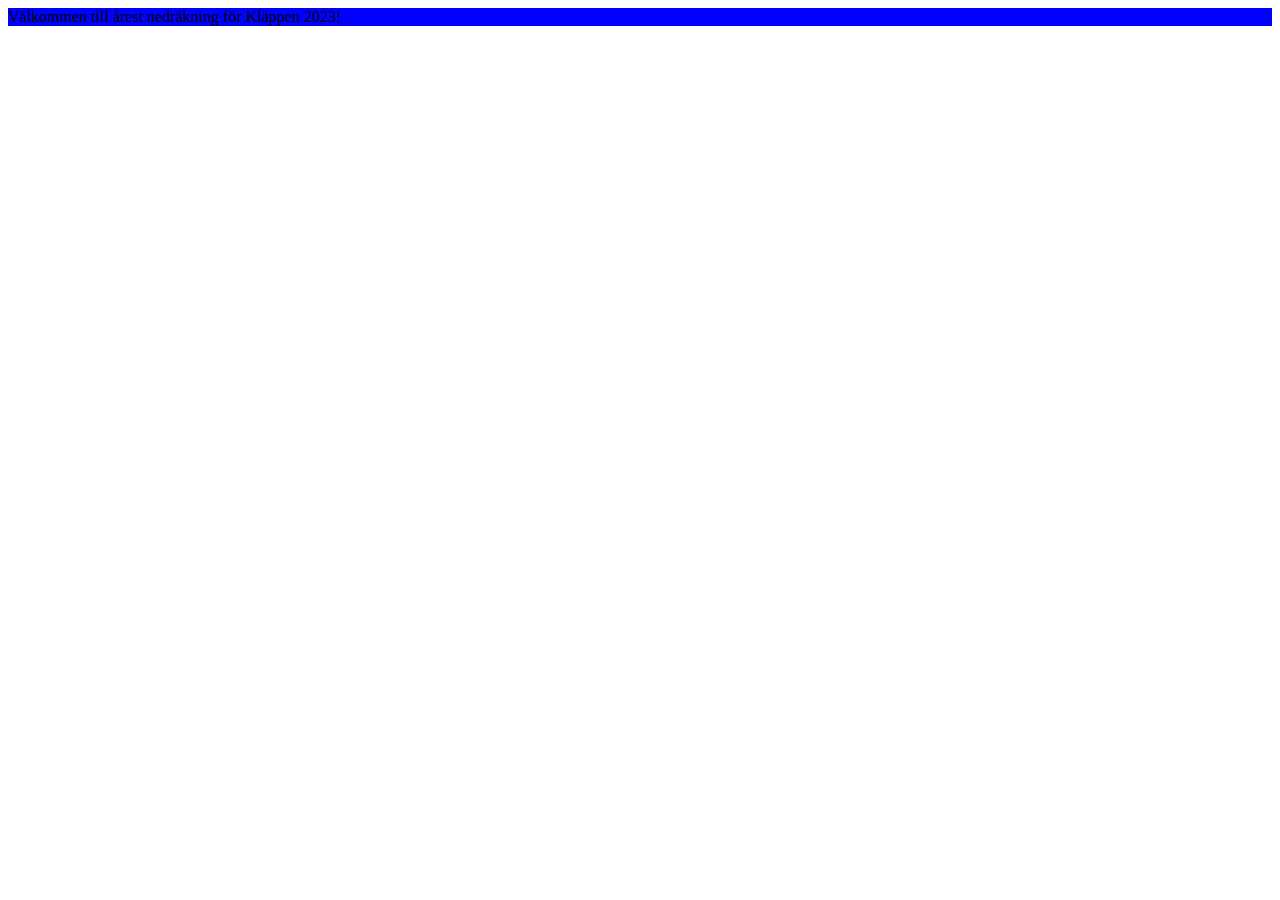
==== index.html @ cf9fae9b "add javascript for countdown" ====
<!DOCTYPE html>
<html lang="sv">
<head>
    <meta charset="UTF-8">
    <meta http-equiv="X-UA-Compatible" content="IE=edge">
    <meta name="viewport" content="width=device-width, initial-scale=1.0">
    <link rel="stylesheet" href="./assets/css/style.css">
    <title>Document</title>
</head>
<body>
<header>
    Välkommen till årest nedräkning för Kläppen 2023!
    <span id="time-left" ></span>
</header>

</body>
</html>
---- assets/css/style.css ----
header {
    background: blue;
}
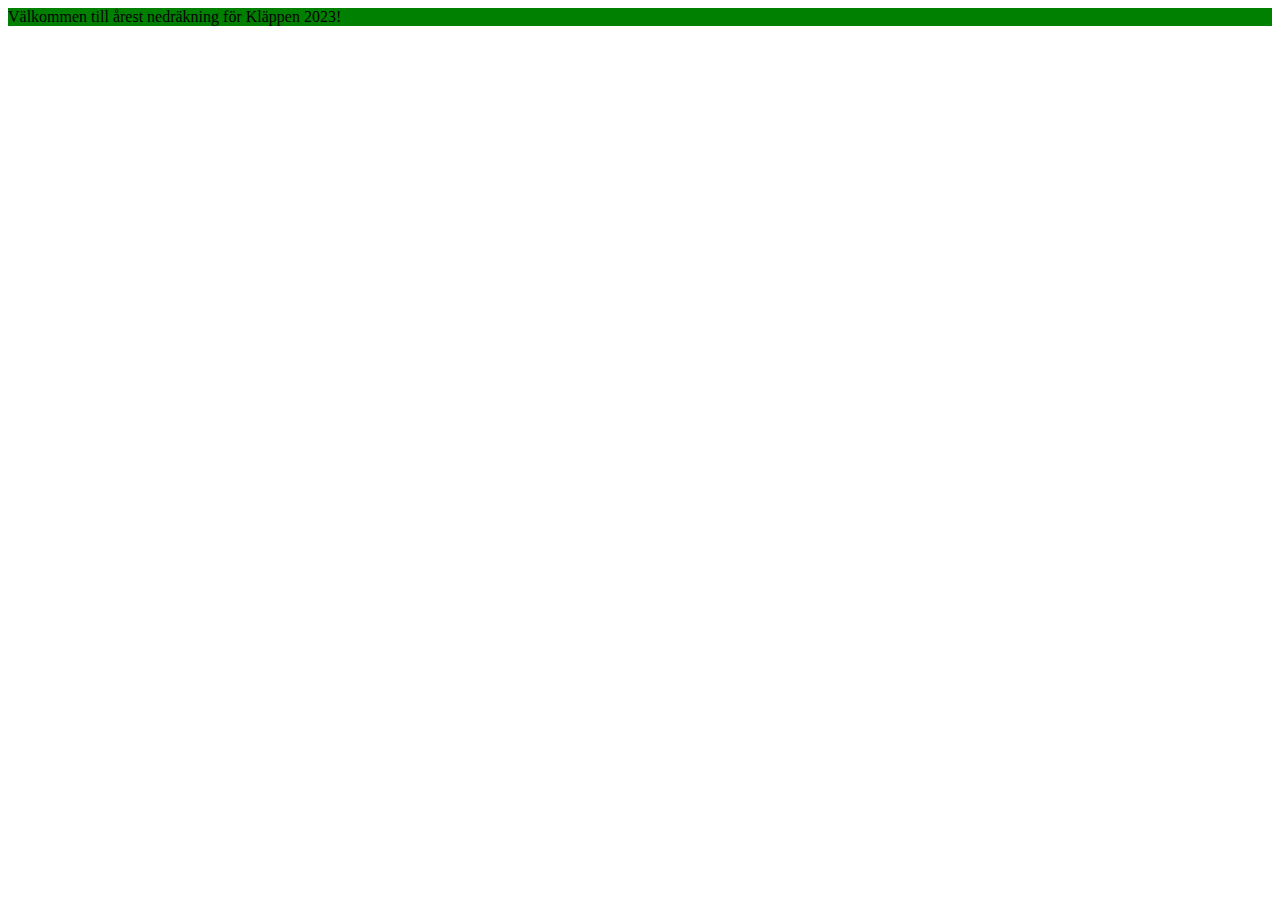
==== commit 5b1b7b6d: "linking js to index" ====
--- a/index.html
+++ b/index.html
@@ -13,5 +13,7 @@
     <span id="time-left" ></span>
 </header>
 
+
+<script src="./assets/script/script.js"></script>
 </body>
 </html>--- a/assets/css/style.css
+++ b/assets/css/style.css
@@ -1,3 +1,3 @@
 header {
-    background: blue;
+    background: green;
 }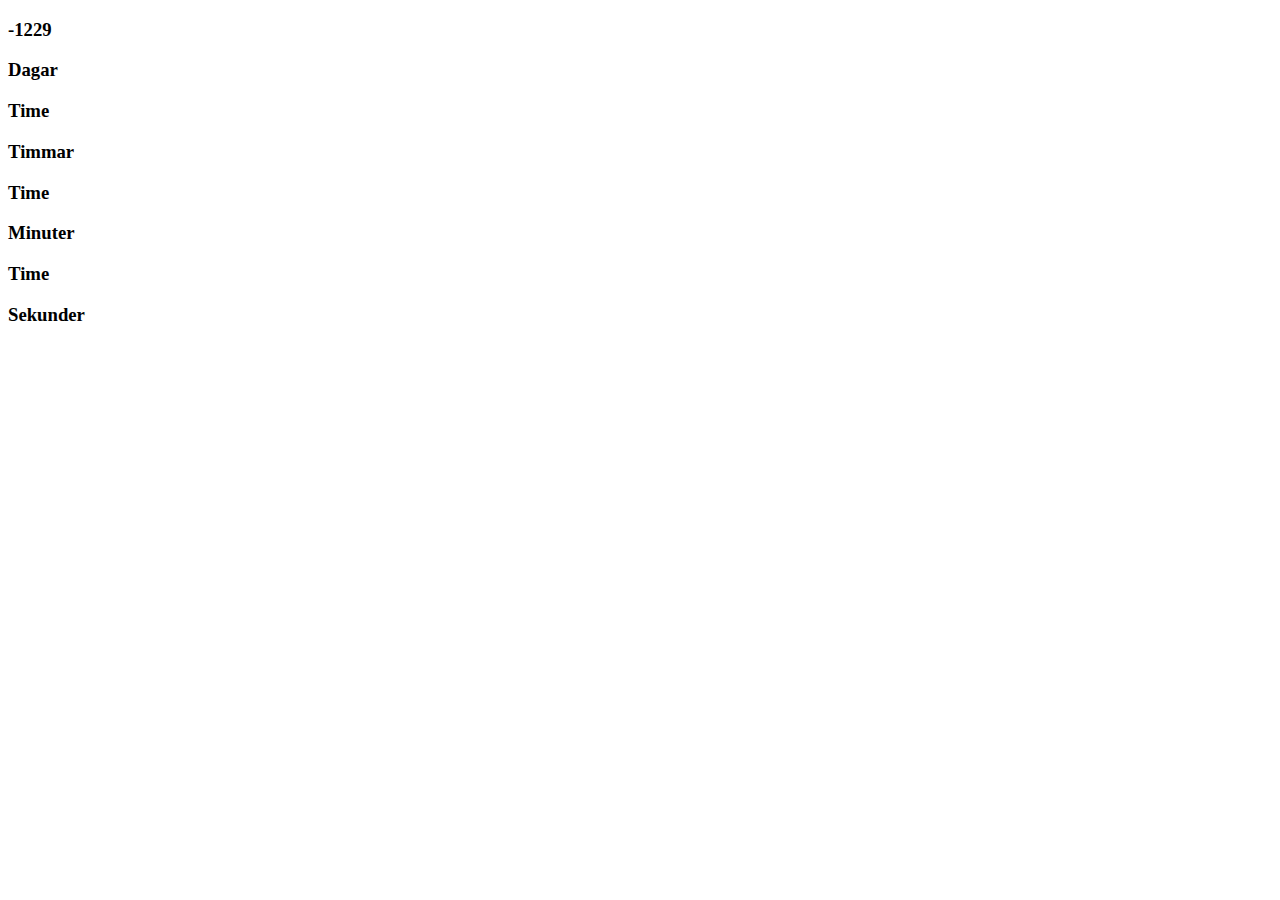
==== commit 29c5b7ef: "add javascript for countdown" ====
--- a/index.html
+++ b/index.html
@@ -8,10 +8,26 @@
     <title>Document</title>
 </head>
 <body>
-<header>
-    Välkommen till årest nedräkning för Kläppen 2023!
-    <span id="time-left" ></span>
-</header>
+<section class="travel-soon">
+    <div>
+        <div class="cont-day">
+            <h3 class="day">Time</h3>
+            <h3>Dagar</h3>
+        </div>
+        <div class="cont-hour">
+            <h3 class="day">Time</h3>
+            <h3>Timmar</h3>
+        </div>
+        <div class="cont-min">
+            <h3 class="min">Time</h3>
+            <h3>Minuter</h3>
+        </div>
+        <div class="cont-day">
+            <h3 class="secs">Time</h3>
+            <h3>Sekunder</h3>
+        </div>
+    </div>
+</section>
 
 
 <script src="./assets/script/script.js"></script>
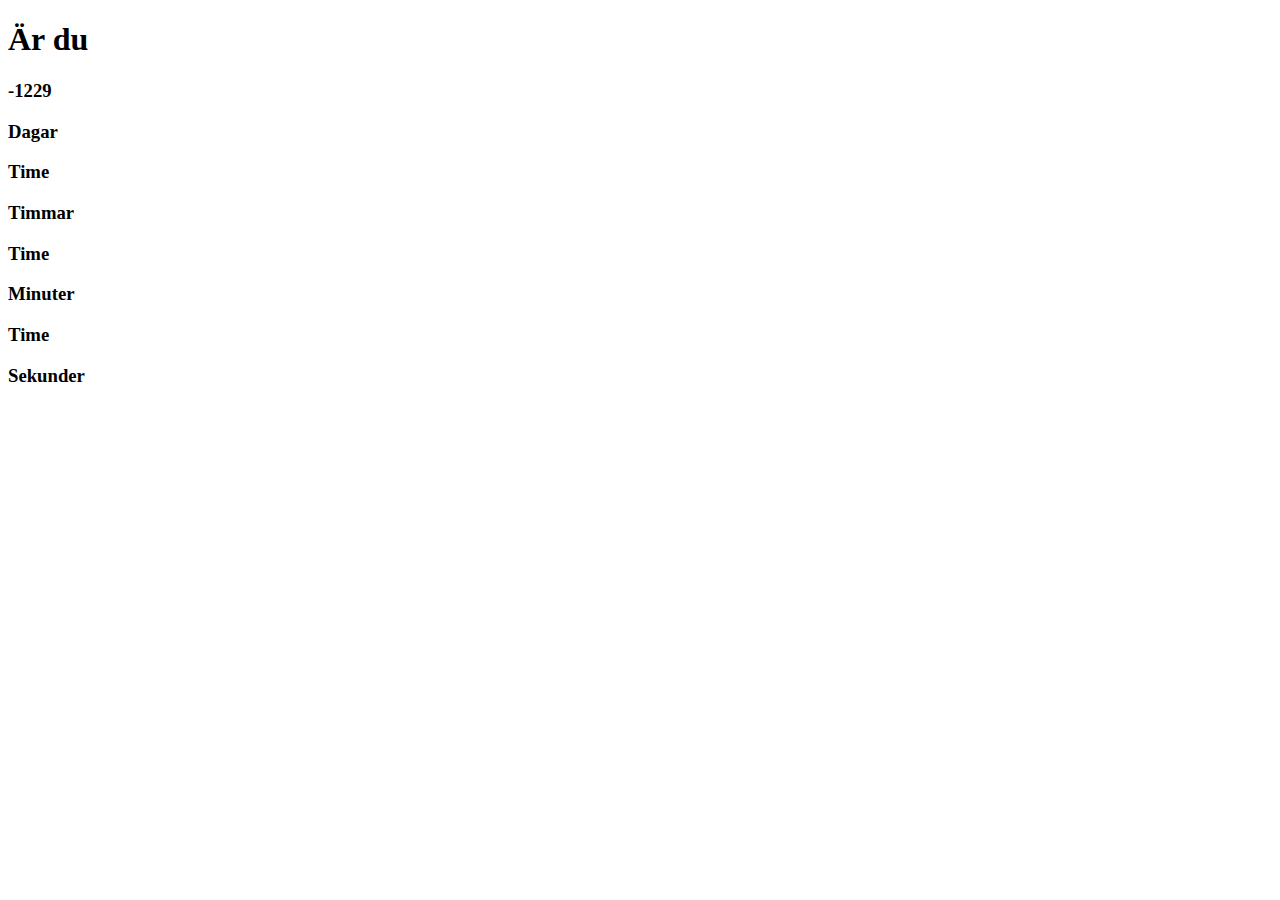
==== commit 5dfe7d74: "add javascript for typewritning" ====
--- a/index.html
+++ b/index.html
@@ -10,6 +10,7 @@
 <body>
 <section class="travel-soon">
     <div>
+        <h1 id="ready"></h1>
         <div class="cont-day">
             <h3 class="day">Time</h3>
             <h3>Dagar</h3>
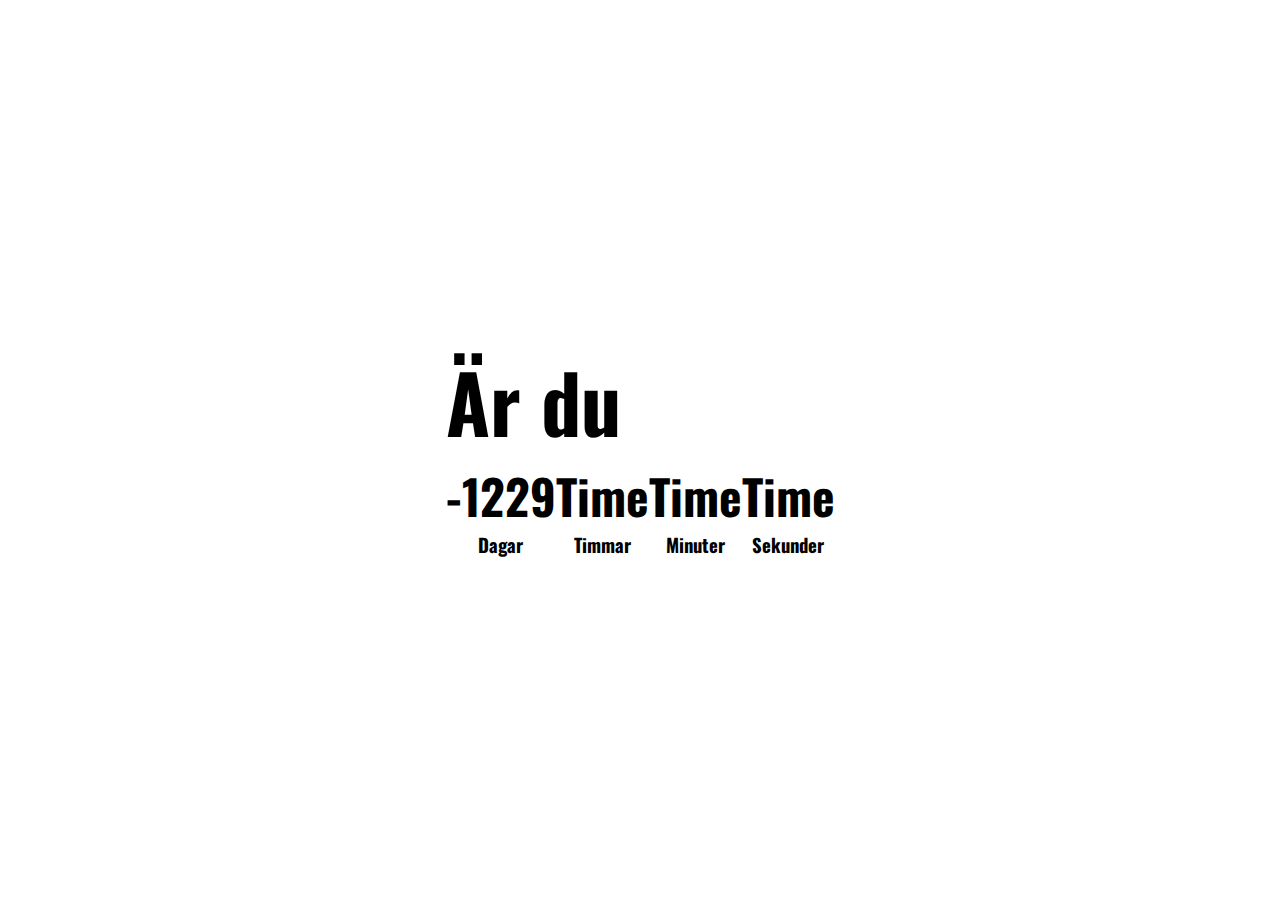
==== commit 8e8399ba: "add style to countdowm" ====
--- a/index.html
+++ b/index.html
@@ -11,21 +11,23 @@
 <section class="travel-soon">
     <div>
         <h1 id="ready"></h1>
-        <div class="cont-day">
-            <h3 class="day">Time</h3>
-            <h3>Dagar</h3>
-        </div>
-        <div class="cont-hour">
-            <h3 class="day">Time</h3>
-            <h3>Timmar</h3>
-        </div>
-        <div class="cont-min">
-            <h3 class="min">Time</h3>
-            <h3>Minuter</h3>
-        </div>
-        <div class="cont-day">
-            <h3 class="secs">Time</h3>
-            <h3>Sekunder</h3>
+        <div class="countdown">
+            <div class="cont-day">
+                <h3 class="day">Time</h3>
+                <h3>Dagar</h3>
+            </div>
+            <div class="cont-hour">
+                <h3 class="day">Time</h3>
+                <h3>Timmar</h3>
+            </div>
+            <div class="cont-min">
+                <h3 class="min">Time</h3>
+                <h3>Minuter</h3>
+            </div>
+            <div class="cont-day">
+                <h3 class="secs">Time</h3>
+                <h3>Sekunder</h3>
+            </div>
         </div>
     </div>
 </section>
--- a/assets/css/style.css
+++ b/assets/css/style.css
@@ -1,3 +1,39 @@
-header {
-    background: green;
+/* Google Font */
+
+@import url('https://fonts.googleapis.com/css2?family=Fira+Sans:wght@200&family=Oswald:wght@200&display=swap');
+
+* {
+    margin: 0;
+    padding: 0;
+    box-sizing: border-box;
+}
+
+body {
+    font-family: "oswald", sans-serif;
+}
+
+h1 {
+    font-size: 5rem;
+    font-weight: bolder;
+}
+
+.travel-soon {
+    min-height: 100vh;
+    display: flex;
+    align-items: center;
+    flex-direction: column;
+    justify-content: center;
+}
+
+.countdown {
+    display: flex;
+    justify-content: space-around;
+    text-align: center;
+}
+
+.day,
+.hour,
+.min,
+.secs {
+    font-size: 3rem;
 }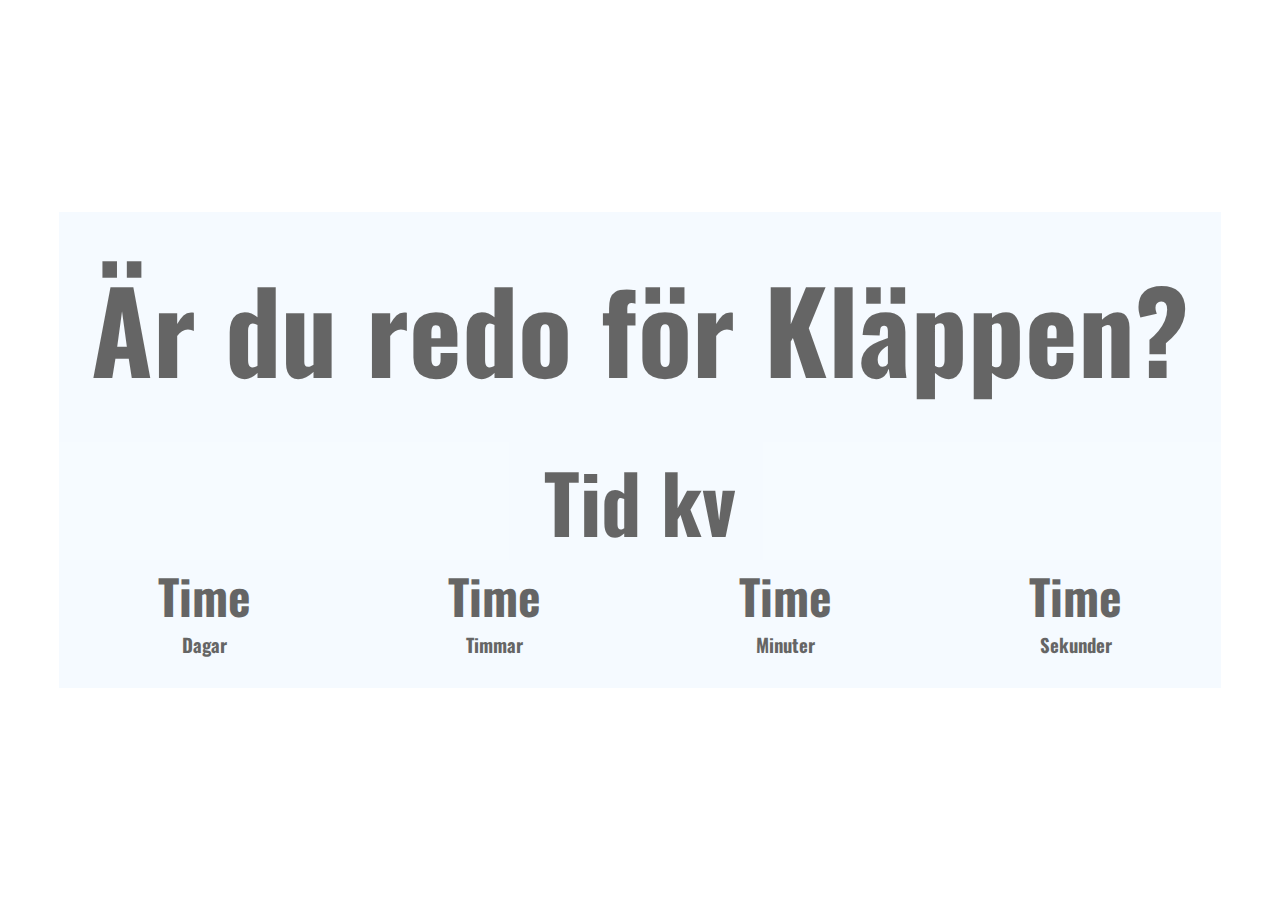
==== commit d883c1ac: "add video ass background and fix style" ====
--- a/index.html
+++ b/index.html
@@ -5,34 +5,51 @@
     <meta http-equiv="X-UA-Compatible" content="IE=edge">
     <meta name="viewport" content="width=device-width, initial-scale=1.0">
     <link rel="stylesheet" href="./assets/css/style.css">
-    <title>Document</title>
+    <title>Kläppen här kommer vi!</title>
 </head>
 <body>
+
+
+
+  
 <section class="travel-soon">
-    <div>
-        <h1 id="ready"></h1>
-        <div class="countdown">
-            <div class="cont-day">
-                <h3 class="day">Time</h3>
-                <h3>Dagar</h3>
+    <audio src="https://open.spotify.com/track/1RcWWgnw5fVm3wcNq11zBu?si=7eeb1460adb5402f"></audio>
+    <div class="count-cont">
+    <h1>Är du redo för Kläppen?</h1>
+        <div>
+        <h2 id="ready"></h2>
+            <div class="countdown">
+                <div class="cont-day">
+                    <h3 class="day">Time</h3>
+                    <h3>Dagar</h3>
+                </div>
+                <div class="cont-day">
+                    <h3 class="hour">Time</h3>
+                    <h3>Timmar</h3>
+                </div>
+                <div class="cont-day">
+                    <h3 class="min">Time</h3>
+                    <h3>Minuter</h3>
+                </div>
+                <div class="cont-day">
+                    <h3 class="secs">Time</h3>
+                    <h3>Sekunder</h3>
+                </div>
             </div>
-            <div class="cont-hour">
-                <h3 class="day">Time</h3>
-                <h3>Timmar</h3>
-            </div>
-            <div class="cont-min">
-                <h3 class="min">Time</h3>
-                <h3>Minuter</h3>
-            </div>
-            <div class="cont-day">
-                <h3 class="secs">Time</h3>
-                <h3>Sekunder</h3>
-            </div>
+    
+        </div>
+    </div>
+    <div class="video-cont">
+        <div class="video">
+            <video src="./assets/videos/testvid.mp4" type="mp4" autoplay loop muted>   
+            </video>
         </div>
     </div>
 </section>
 
 
+
+
 <script src="./assets/script/script.js"></script>
 </body>
 </html>--- a/assets/css/style.css
+++ b/assets/css/style.css
@@ -12,10 +12,7 @@
     font-family: "oswald", sans-serif;
 }
 
-h1 {
-    font-size: 5rem;
-    font-weight: bolder;
-}
+/* countdown */ 
 
 .travel-soon {
     min-height: 100vh;
@@ -23,12 +20,40 @@
     align-items: center;
     flex-direction: column;
     justify-content: center;
+    text-align: center;
+   
+ 
+}
+
+h1 {
+    font-size: 7rem;
+    font-weight: bolder;
+    padding: 2rem;
+    background-color: aliceblue;
+    opacity: 0.6;
+}
+
+h2 {
+    font-size: 5rem;
+    font-weight: bolder;
+    background-color: aliceblue;
+    opacity: 0.6;
+}
+   
+
+.count-cont {
+    z-index: 1;
+   
 }
 
 .countdown {
     display: flex;
     justify-content: space-around;
     text-align: center;
+    background-color: aliceblue;
+    opacity: 0.6;
+    padding-bottom: 30px;
+    
 }
 
 .day,
@@ -36,4 +61,19 @@
 .min,
 .secs {
     font-size: 3rem;
+}
+
+/* video background */
+
+.video {
+    position: relative;
+    width: 100%;
+    height: 100vh;
+    display: flex;
+    justify-content: center;
+    overflow: hidden;
+}
+
+.video-cont {
+    position: absolute;
 }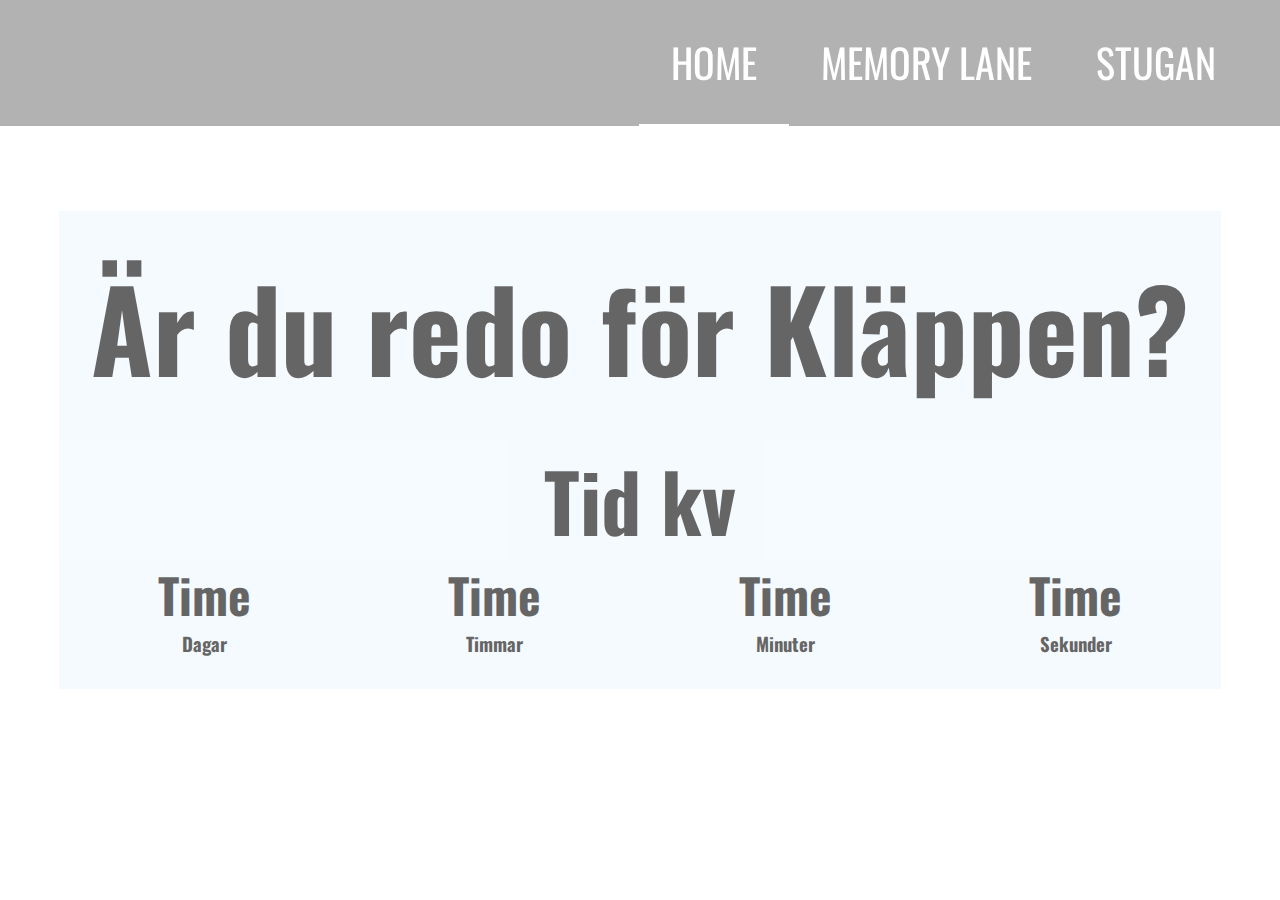
==== commit f5be9564: "add new page - cabin" ====
--- a/index.html
+++ b/index.html
@@ -13,7 +13,12 @@
 
   
 <section class="travel-soon">
-    <audio src="https://open.spotify.com/track/1RcWWgnw5fVm3wcNq11zBu?si=7eeb1460adb5402f"></audio>
+    <div id="stuck" class="nav-bar"> 
+        <a href="cabin.html">Stugan</a>
+        <a href="gallery.html">Memory Lane</a>
+        <a href="index.html"  class="active">Home</a>
+    </div>
+    <!-- <audio src="https://open.spotify.com/track/1RcWWgnw5fVm3wcNq11zBu?si=7eeb1460adb5402f"></audio> -->
     <div class="count-cont">
     <h1>Är du redo för Kläppen?</h1>
         <div>
--- a/assets/css/style.css
+++ b/assets/css/style.css
@@ -10,6 +10,43 @@
 
 body {
     font-family: "oswald", sans-serif;
+}
+
+/* sticky navbar */
+
+.nav-bar {
+    overflow: hidden;
+    background-color: rgba(0, 0, 0, .3);
+    list-style-type: none;
+    float: right;
+    z-index: 1;
+    padding-right: 2rem;
+}
+
+.nav-bar a {
+    text-transform: uppercase;
+    color: #fff;
+    font-size: 40px;
+    text-decoration: none;
+    padding: 2rem;
+    display: inline;
+    float: right;
+    text-align: right;
+}
+
+.active {
+    border-bottom: 2px solid #fff;
+}
+
+.nav-bar a:hover {
+    background-color: #e49a65;
+    color: #fff;
+}
+
+#stuck {
+    position: fixed;
+    top: 0;
+    width: 100%;
 }
 
 /* countdown */ 
@@ -52,7 +89,7 @@
     text-align: center;
     background-color: aliceblue;
     opacity: 0.6;
-    padding-bottom: 30px;
+    padding-bottom: 2rem;
     
 }
 
